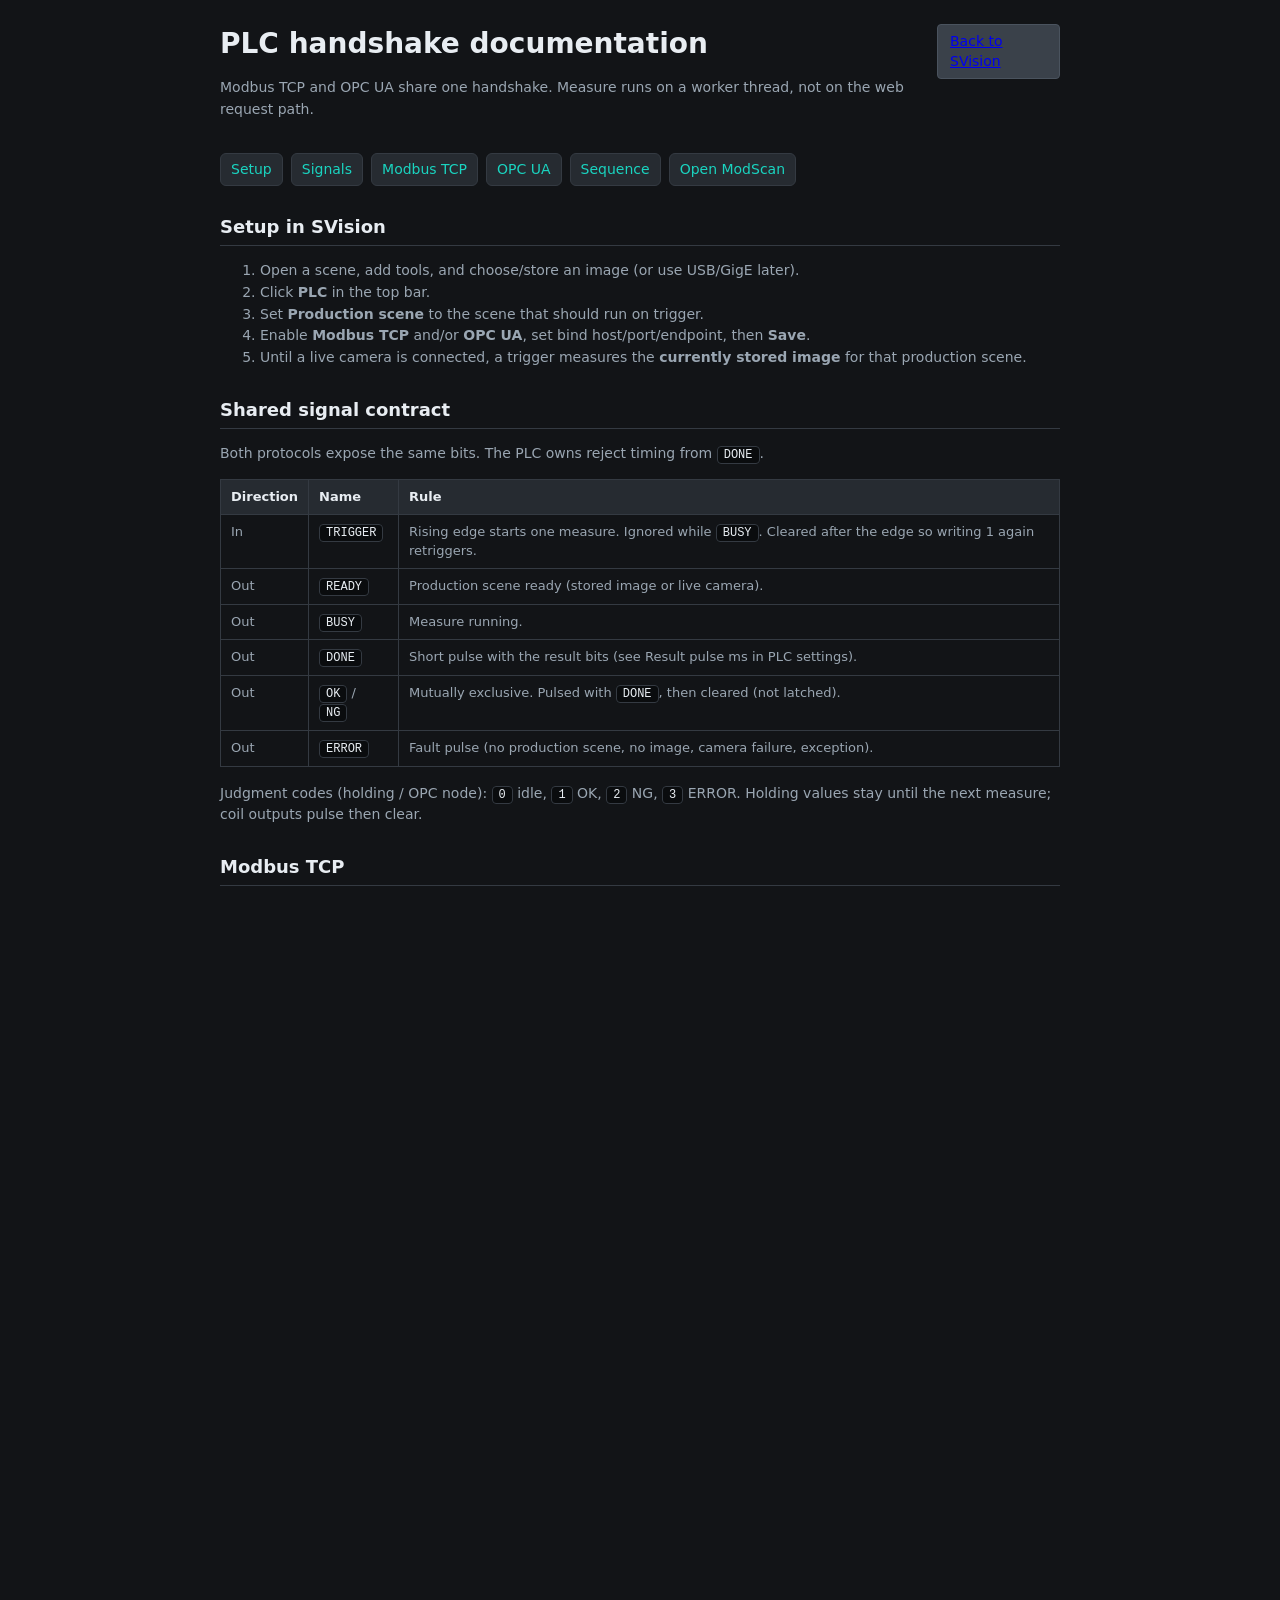
==== static/docs.html @ e1246552 "feat: Implement PLC settings management and live status updates - Added PLC settings management to t" ====
<!--
SVision inspection software
Copyright (C) 2026 KD Puvvadi

This program is free software; you can redistribute it and/or
modify it under the terms of the GNU General Public License
as published by the Free Software Foundation; either version 2
of the License, or (at your option) any later version.
-->
<!DOCTYPE html>
<html lang="en">
<head>
  <meta charset="utf-8" />
  <meta name="viewport" content="width=device-width, initial-scale=1" />
  <title>SVision · PLC documentation</title>
  <link rel="stylesheet" href="/static/styles.css?v=22" />
  <style>
    body.docs-page { overflow: auto; }
    .docs {
      max-width: 880px;
      margin: 0 auto;
      padding: 24px 20px 64px;
    }
    .docs h1 { margin: 0 0 8px; font-size: 28px; }
    .docs h2 { margin: 28px 0 10px; font-size: 18px; border-bottom: 1px solid var(--line); padding-bottom: 6px; }
    .docs h3 { margin: 18px 0 8px; font-size: 15px; }
    .docs p, .docs li { color: var(--muted); line-height: 1.55; }
    .docs code {
      font-family: ui-monospace, Consolas, monospace;
      background: #0a0c0e;
      border: 1px solid var(--line);
      border-radius: 4px;
      padding: 1px 6px;
      color: var(--text);
      font-size: 12px;
    }
    .docs pre {
      background: #0a0c0e;
      border: 1px solid var(--line);
      border-radius: 8px;
      padding: 12px 14px;
      overflow: auto;
      color: #d5dde6;
      font-size: 12px;
      line-height: 1.45;
    }
    .docs table {
      width: 100%;
      border-collapse: collapse;
      margin: 10px 0 16px;
      font-size: 13px;
    }
    .docs th, .docs td {
      border: 1px solid var(--line);
      padding: 8px 10px;
      text-align: left;
      vertical-align: top;
    }
    .docs th { background: var(--panel-2); color: var(--text); }
    .docs td { color: var(--muted); }
    .docs .top {
      display: flex;
      justify-content: space-between;
      align-items: flex-start;
      gap: 12px;
      margin-bottom: 18px;
    }
    .docs .nav { display: flex; flex-wrap: wrap; gap: 8px; margin: 12px 0 20px; }
    .docs .nav a {
      color: var(--ok);
      text-decoration: none;
      border: 1px solid var(--line);
      border-radius: 6px;
      padding: 6px 10px;
      background: var(--panel-2);
    }
  </style>
</head>
<body class="docs-page">
  <div class="docs">
    <div class="top">
      <div>
        <h1>PLC handshake documentation</h1>
        <p>Modbus TCP and OPC UA share one handshake. Measure runs on a worker thread, not on the web request path.</p>
      </div>
      <a class="file-btn" href="/">Back to SVision</a>
    </div>

    <div class="nav">
      <a href="#setup">Setup</a>
      <a href="#signals">Signals</a>
      <a href="#modbus">Modbus TCP</a>
      <a href="#opcua">OPC UA</a>
      <a href="#sequence">Sequence</a>
      <a href="#modscan">Open ModScan</a>
    </div>

    <h2 id="setup">Setup in SVision</h2>
    <ol>
      <li>Open a scene, add tools, and choose/store an image (or use USB/GigE later).</li>
      <li>Click <strong>PLC</strong> in the top bar.</li>
      <li>Set <strong>Production scene</strong> to the scene that should run on trigger.</li>
      <li>Enable <strong>Modbus TCP</strong> and/or <strong>OPC UA</strong>, set bind host/port/endpoint, then <strong>Save</strong>.</li>
      <li>Until a live camera is connected, a trigger measures the <strong>currently stored image</strong> for that production scene.</li>
    </ol>

    <h2 id="signals">Shared signal contract</h2>
    <p>Both protocols expose the same bits. The PLC owns reject timing from <code>DONE</code>.</p>
    <table>
      <thead>
        <tr><th>Direction</th><th>Name</th><th>Rule</th></tr>
      </thead>
      <tbody>
        <tr><td>In</td><td><code>TRIGGER</code></td><td>Rising edge starts one measure. Ignored while <code>BUSY</code>. Cleared after the edge so writing 1 again retriggers.</td></tr>
        <tr><td>Out</td><td><code>READY</code></td><td>Production scene ready (stored image or live camera).</td></tr>
        <tr><td>Out</td><td><code>BUSY</code></td><td>Measure running.</td></tr>
        <tr><td>Out</td><td><code>DONE</code></td><td>Short pulse with the result bits (see Result pulse ms in PLC settings).</td></tr>
        <tr><td>Out</td><td><code>OK</code> / <code>NG</code></td><td>Mutually exclusive. Pulsed with <code>DONE</code>, then cleared (not latched).</td></tr>
        <tr><td>Out</td><td><code>ERROR</code></td><td>Fault pulse (no production scene, no image, camera failure, exception).</td></tr>
      </tbody>
    </table>
    <p>Judgment codes (holding / OPC node): <code>0</code> idle, <code>1</code> OK, <code>2</code> NG, <code>3</code> ERROR. Holding values stay until the next measure; coil outputs pulse then clear.</p>

    <h2 id="modbus">Modbus TCP</h2>
    <h3>Connection</h3>
    <ul>
      <li>SVision is the <strong>Modbus TCP server</strong>. The PLC (or Open ModScan) is the client.</li>
      <li>Default bind: <code>0.0.0.0:1502</code> (Port `1502`).</li>
      <li>Default unit / slave id: <code>1</code>.</li>
    </ul>

    <h3>Coil map (0-based PDU)</h3>
    <table>
      <thead>
        <tr><th>Coil</th><th>Open ModScan 1-based</th><th>Access</th><th>Name</th></tr>
      </thead>
      <tbody>
        <tr><td>0</td><td>000001</td><td>W</td><td>TRIGGER</td></tr>
        <tr><td>1</td><td>000002</td><td>R</td><td>READY</td></tr>
        <tr><td>2</td><td>000003</td><td>R</td><td>BUSY</td></tr>
        <tr><td>3</td><td>000004</td><td>R</td><td>DONE</td></tr>
        <tr><td>4</td><td>000005</td><td>R</td><td>OK</td></tr>
        <tr><td>5</td><td>000006</td><td>R</td><td>NG</td></tr>
        <tr><td>6</td><td>000007</td><td>R</td><td>ERROR</td></tr>
      </tbody>
    </table>

    <h3>Holding registers</h3>
    <table>
      <thead>
        <tr><th>Register</th><th>1-based</th><th>Access</th><th>Name</th></tr>
      </thead>
      <tbody>
        <tr><td>0</td><td>40001</td><td>R</td><td>elapsed_ms</td></tr>
        <tr><td>1</td><td>40002</td><td>R</td><td>judgment (0/1/2/3)</td></tr>
      </tbody>
    </table>

    <h2 id="opcua">OPC UA</h2>
    <h3>Connection</h3>
    <ul>
      <li>SVision is the <strong>OPC UA server</strong>.</li>
      <li>Default endpoint: <code>opc.tcp://0.0.0.0:4840/svision/</code></li>
      <li>From another PC use the IPC LAN IP, for example <code>opc.tcp://192.168.1.10:4840/svision/</code>.</li>
    </ul>

    <h3>Nodes</h3>
    <p>Under objects path <code>SVision / Handshake</code>:</p>
    <table>
      <thead>
        <tr><th>Node</th><th>Access</th><th>Type</th><th>Meaning</th></tr>
      </thead>
      <tbody>
        <tr><td><code>Trigger</code></td><td>W</td><td>Boolean</td><td>Write <code>true</code> to start one measure (server clears it).</td></tr>
        <tr><td><code>Ready</code></td><td>R</td><td>Boolean</td><td>Ready for trigger.</td></tr>
        <tr><td><code>Busy</code></td><td>R</td><td>Boolean</td><td>Measure running.</td></tr>
        <tr><td><code>Done</code></td><td>R</td><td>Boolean</td><td>Result pulse.</td></tr>
        <tr><td><code>Ok</code></td><td>R</td><td>Boolean</td><td>Last judgment OK.</td></tr>
        <tr><td><code>Ng</code></td><td>R</td><td>Boolean</td><td>Last judgment NG.</td></tr>
        <tr><td><code>Error</code></td><td>R</td><td>Boolean</td><td>Fault.</td></tr>
        <tr><td><code>ElapsedMs</code></td><td>R</td><td>Int</td><td>Last cycle time.</td></tr>
        <tr><td><code>Judgment</code></td><td>R</td><td>Int</td><td>0 idle, 1 OK, 2 NG, 3 ERROR.</td></tr>
      </tbody>
    </table>

    <h2 id="sequence">Typical PLC sequence</h2>
    <pre>1. Wait READY = 1
2. Pulse TRIGGER = 1 (rising edge)
3. Wait BUSY = 1, then BUSY = 0 (or wait DONE pulse)
4. Capture OK / NG / ERROR during the result pulse
   (or read Judgment holding / OPC node — stays until next cycle)
5. Reject delay and conveyor timing stay in the PLC</pre>

    <h2 id="modscan">Open ModScan test</h2>
    <ul>
      <li>Connection: TCP to IPC IP, port <code>1502</code>, device id <code>1</code>.</li>
      <li>Point type: <code>01 Coil Status</code>.</li>
      <li>Address base: <strong>1-based</strong>, start <code>1</code>, length <code>7</code> (or up to 50).</li>
      <li>Write coil <code>000001</code> = 1 to trigger. Watch <code>000003</code> BUSY, then a short pulse on <code>000004</code> DONE and <code>000005</code>/<code>000006</code> OK/NG.</li>
      <li>Holding registers: point type holding, start <code>1</code> (or 40001 depending on tool), length <code>2</code>.</li>
    </ul>

    <h2>Notes</h2>
    <ul>
      <li>Web <strong>Measure</strong> is for debug; production should use Modbus/OPC TRIGGER.</li>
      <li>Only one measure runs at a time. Triggers while BUSY are ignored.</li>
      <li>Firewall: allow TCP <code>1502</code> (Modbus) and <code>4840</code> (OPC UA) if connecting from another PC.</li>
    </ul>
  </div>
</body>
</html>
---- static/styles.css ----
/*
SVision inspection software
Copyright (C) 2026 KD Puvvadi

This program is free software; you can redistribute it and/or
modify it under the terms of the GNU General Public License
as published by the Free Software Foundation; either version 2
of the License, or (at your option) any later version.

This program is distributed in the hope that it will be useful,
but WITHOUT ANY WARRANTY; without even the implied warranty of
MERCHANTABILITY or FITNESS FOR A PARTICULAR PURPOSE.  See the
GNU General Public License for more details.

You should have received a copy of the GNU General Public License
along with this program; if not, write to the Free Software
Foundation, Inc., 51 Franklin Street, Fifth Floor, Boston, MA  02110-1301, USA.
*/

:root {
  --bg: #121417;
  --panel: #1d2126;
  --panel-2: #262b31;
  --line: #343a42;
  --text: #e8edf2;
  --muted: #9aa6b2;
  --ok: #1ad4c0;
  --ok-dim: #0c3f3b;
  --ng: #ff4d5a;
  --ng-dim: #4a1c22;
  --accent: #0b6bcb;
  --accent-2: #1280ea;
}

* { box-sizing: border-box; }
html, body { height: 100%; overflow: hidden; }
body {
  margin: 0;
  font: 14px/1.4 "Segoe UI", system-ui, sans-serif;
  color: var(--text);
  background: var(--bg);
}

button, select, input[type="text"] {
  font: inherit;
  color: inherit;
}
button, .file-btn {
  background: #3a414a;
  border: 1px solid #4a535e;
  border-radius: 4px;
  padding: 7px 12px;
  cursor: pointer;
}
button:hover, .file-btn:hover { background: #46505b; }
button.primary, .file-btn.ok { background: #0e6e66; border-color: #14998d; }
button.danger { background: #5a2430; border-color: #8a3344; }
.file-btn.ng { background: #6a2430; border-color: #a33a4a; }
.file-btn { display: inline-block; }

.topbar {
  display: flex;
  align-items: center;
  gap: 10px;
  padding: 8px 12px;
  background: linear-gradient(#0a63b8, #0856a0);
  border-bottom: 1px solid #084e90;
}
.brand { display: flex; align-items: center; gap: 8px; min-width: 140px; }
.brand strong { display: block; }
.brand small { color: #d5e8ff; }
.mark {
  width: 34px; height: 34px;
  display: grid; place-items: center;
  border-radius: 6px;
  background: #062a4d;
  font-weight: 700;
}
.project-pick { display: flex; align-items: center; gap: 6px; color: #e7f3ff; }
select, input[type="text"] {
  background: #111518;
  border: 1px solid #4d5966;
  border-radius: 4px;
  padding: 6px 8px;
}
.layout-badge {
  margin-left: 8px;
  padding: 6px 10px;
  background: #062a4d;
  border: 1px solid #9fd0ff;
  border-radius: 4px;
  font-size: 13px;
  color: #fff;
}
.layout-badge b { color: #9ee7ff; }
.layout-now {
  margin: 0 0 8px;
  color: #7ec8ff;
  font-size: 12px;
  font-weight: 600;
}
.tool-help p { margin: 0 0 8px; }
body.mode-inspect .edit-only,
body.mode-inspect .scene-edit { display: none; }
body.mode-edit #inspect.active { grid-template-columns: 300px 1fr 320px; }
.flow { overflow: auto; }
.scene-edit { margin-top: 12px; }
#sceneTools { display: flex; flex-direction: column; gap: 6px; margin-bottom: 8px; }
#sceneTools button { text-align: left; width: 100%; }
.flow-bar-slot { margin: 8px 0; }
#editFlowBtn, .flow-save-row button { width: 100%; }
.flow-save-row { display: flex; gap: 6px; }
.flow-save-row button { flex: 1; }
#editFlowBtn[hidden],
#flowActions[hidden],
#flowEditBox[hidden] { display: none; }
#sceneSettings.stage-settings {
  flex: 1;
  min-height: 0;
  overflow: auto;
  padding: 12px;
  background: var(--bg);
}
body.flow-open.tool-settings .canvas-wrap,
body.flow-open.tool-settings .stage-bar { display: none; }
#flowEditBox { margin-bottom: 12px; }
#sceneSaveState { display: block; margin-top: 6px; color: var(--ok); font-size: 12px; }
#flowList li { cursor: pointer; }
.host { margin-left: auto; color: #d7ebff; font-size: 12px; text-align: right; }

main { height: calc(100% - 54px); }
.view { display: none; height: 100%; }
.view.active { display: flex; }

#inspect { display: none; }
#inspect.active {
  display: grid;
  grid-template-columns: 240px 1fr 320px;
  height: 100%;
  min-height: 0;
  overflow: hidden;
}

.flow, .judge, .stage {
  background: var(--panel);
  min-height: 0;
}
.flow { border-right: 1px solid var(--line); padding: 12px; }
.flow h2, .sample-head h2, article h2 { margin: 0 0 8px; font-size: 15px; }
.flow ol { list-style: none; margin: 0; padding: 0; display: flex; flex-direction: column; gap: 8px; }
.flow li {
  background: var(--panel-2);
  border: 1px solid var(--line);
  border-radius: 6px;
  padding: 8px;
}
#flowList li {
  display: flex;
  flex-direction: column;
  align-items: stretch;
  gap: 6px;
}
.tool-output {
  display: flex;
  flex-direction: column;
  gap: 6px;
}
.tool-output-frame {
  position: relative;
  background: #0a0c0e;
  border: 1px solid var(--line);
  min-height: 120px;
}
.tool-output-img {
  display: block;
  width: 100%;
  max-height: 240px;
  object-fit: contain;
  background: #0a0c0e;
}
.region-overlay {
  position: absolute;
  inset: 0;
  width: 100%;
  height: 100%;
  pointer-events: none;
}
.card.selected { outline: 1px solid var(--ok); }
.flow li.off { opacity: 0.45; }
.flow li b { display: block; }
.flow li span { color: var(--muted); font-size: 12px; }
.hint { color: var(--muted); font-size: 12px; }

.stage { display: flex; flex-direction: column; min-height: 0; overflow: hidden; }
.stage-bar {
  display: flex; justify-content: space-between;
  padding: 8px 12px; color: var(--muted);
  border-bottom: 1px solid var(--line);
  flex: 0 0 auto;
}
.canvas-wrap {
  flex: 1;
  min-height: 0;
  display: grid;
  place-items: center;
  background: #0a0c0e;
  overflow: hidden;
  position: relative;
}
.canvas-wrap.drag { outline: 2px dashed var(--ok); outline-offset: -8px; }
.canvas-wrap.locked { opacity: 0.72; }
.actions button:disabled, .actions .file-btn.disabled { opacity: 0.45; pointer-events: none; }
#preview {
  position: absolute;
  inset: 8px;
  width: calc(100% - 16px);
  height: calc(100% - 16px);
  object-fit: contain;
  transform-origin: center center;
}
#regionOverlay {
  position: absolute;
  inset: 8px;
  width: calc(100% - 16px);
  height: calc(100% - 16px);
  pointer-events: none;
}
.canvas-wrap.zoomed { cursor: grab; }
.canvas-wrap.zoomed:active { cursor: grabbing; }
.empty { text-align: center; color: var(--muted); padding: 24px; }

.judge { border-left: 1px solid var(--line); padding: 12px; overflow: auto; }
.verdict {
  font-size: 72px;
  font-weight: 750;
  letter-spacing: 1px;
  text-align: center;
  line-height: 1;
  padding: 10px 0 0;
}
.verdict.ok { color: var(--ok); }
.verdict.ng { color: var(--ng); }
.verdict.idle { color: #5d6770; }
.elapsed { text-align: center; font-size: 28px; color: #d5dde6; }
.msg { color: var(--muted); min-height: 2.4em; }
.actions { display: flex; gap: 8px; margin-bottom: 10px; }
.actions .file-btn, .actions button { flex: 1; text-align: center; }

.tool-results { display: flex; flex-direction: column; gap: 8px; }
.card {
  background: var(--panel-2);
  border: 1px solid var(--line);
  border-radius: 6px;
  padding: 8px;
}
.card .row { display: flex; justify-content: space-between; gap: 8px; }
.card small { color: var(--muted); }

.batch { margin-top: 12px; }
.batch ul { list-style: none; margin: 6px 0 0; padding: 0; max-height: 220px; overflow: auto; }
.batch li {
  display: flex; justify-content: space-between; gap: 8px;
  padding: 6px 0;
  border-bottom: 1px solid var(--line);
  cursor: pointer;
}
.tag { font-weight: 700; }
.tag.ok { color: var(--ok); }
.tag.ng { color: var(--ng); }

#flow { display: none; }
#flow.active {
  display: grid;
  grid-template-columns: 260px 1fr 220px;
  grid-template-rows: 1fr auto;
}
.flow-bar {
  grid-column: 1 / -1;
  display: flex;
  justify-content: flex-end;
  align-items: center;
  gap: 8px;
  padding: 10px 12px;
  background: var(--panel);
  border-top: 1px solid var(--line);
}
#flowSaveState { margin-right: auto; color: var(--ok); }

.editor-flow, .tool-panel, .catalog {
  min-height: 0;
  overflow: auto;
}
.tool-panel { padding: 16px; background: var(--bg); }
.catalog {
  background: var(--panel);
  border-left: 1px solid var(--line);
  padding: 12px;
  display: flex;
  flex-direction: column;
  gap: 8px;
}
.catalog button { text-align: left; width: 100%; }
#toolButtons { display: flex; flex-direction: column; gap: 8px; }
.flow li { cursor: pointer; }
.flow li.selected { border-color: var(--ok); }
.flow-actions { display: flex; gap: 4px; margin-top: 6px; }
.flow-actions button { padding: 2px 8px; }

.opt {
  background: var(--panel);
  border: 1px solid var(--line);
  border-radius: 8px;
  padding: 14px;
  display: flex;
  flex-direction: column;
  gap: 10px;
  max-width: 920px;
}
.setting-tabs { display: flex; flex-wrap: wrap; gap: 6px; }
.setting-tabs button { background: #2c333b; }
.setting-tabs button.active { background: #f3f6f8; color: #123; }
.setting-body { min-height: 220px; }
.opt h2 { margin: 0; }
.opt label { display: flex; flex-direction: column; gap: 4px; color: var(--muted); }
.opt-head { display: flex; justify-content: space-between; align-items: center; gap: 8px; }
.sample-head, .save-row { display: flex; justify-content: space-between; gap: 16px; align-items: center; }
.sample-actions, .save-row { display: flex; gap: 8px; align-items: center; }
.model-status {
  margin: 12px 0;
  padding: 10px 12px;
  background: var(--panel);
  border: 1px solid var(--line);
  border-radius: 6px;
}
.model-status.warn { border-color: #a67c2d; }
.sample-grid { display: grid; grid-template-columns: 1fr 1fr; gap: 16px; }
.thumbs { display: flex; flex-wrap: wrap; gap: 8px; }
.thumb {
  width: 140px;
  background: var(--panel);
  border: 1px solid var(--line);
  border-radius: 6px;
  overflow: hidden;
}
.thumb img { width: 100%; height: 100px; object-fit: cover; background: #000; display: block; }
.thumb div { display: flex; justify-content: space-between; align-items: center; padding: 4px 6px; font-size: 12px; }
.thumb button { padding: 2px 6px; }
.model-preview { max-width: 220px; max-height: 140px; background: #000; border: 1px solid var(--line); }

.tool-config { display: grid; grid-template-columns: 1.3fr 1fr 1fr; gap: 12px; }
article {
  background: var(--panel);
  border: 1px solid var(--line);
  border-radius: 8px;
  padding: 12px;
  display: flex;
  flex-direction: column;
  gap: 8px;
}
article header { display: flex; justify-content: space-between; align-items: center; }
article label { display: flex; flex-direction: column; gap: 4px; color: var(--muted); }
article header label { flex-direction: row; align-items: center; color: var(--text); }
.roi-row { display: flex; gap: 8px; align-items: center; flex-wrap: wrap; }
.roi-stage {
  background: #0a0c0e;
  border: 1px solid var(--line);
  min-height: 220px;
  display: grid;
  place-items: center;
}
#roiCanvas { max-width: 100%; cursor: crosshair; }

.modal {
  position: fixed;
  inset: 0;
  background: rgba(0, 0, 0, 0.55);
  display: grid;
  place-items: center;
  z-index: 40;
  padding: 16px;
}
.modal[hidden] { display: none; }
.modal-card {
  width: min(560px, 100%);
  max-height: min(90vh, 720px);
  overflow: auto;
  background: var(--panel);
  border: 1px solid var(--line);
  border-radius: 10px;
  padding: 16px;
  display: flex;
  flex-direction: column;
  gap: 10px;
}
.modal-head { display: flex; justify-content: space-between; align-items: center; gap: 8px; }
.modal-card label { display: flex; flex-direction: column; gap: 4px; color: var(--muted); font-size: 13px; }
.modal-card label.check { flex-direction: row; align-items: center; gap: 8px; color: var(--text); }
.modal-card fieldset {
  border: 1px solid var(--line);
  border-radius: 8px;
  padding: 10px;
  display: flex;
  flex-direction: column;
  gap: 8px;
}
.modal-card legend { padding: 0 6px; color: var(--text); }
.modal-actions { display: flex; justify-content: flex-end; gap: 8px; }
.plc-status { white-space: pre-wrap; min-height: 3em; }

@media (max-width: 1100px) {
  #inspect.active, #flow.active { grid-template-columns: 1fr; }
  .sample-grid { grid-template-columns: 1fr; }
  .host { display: none; }
}
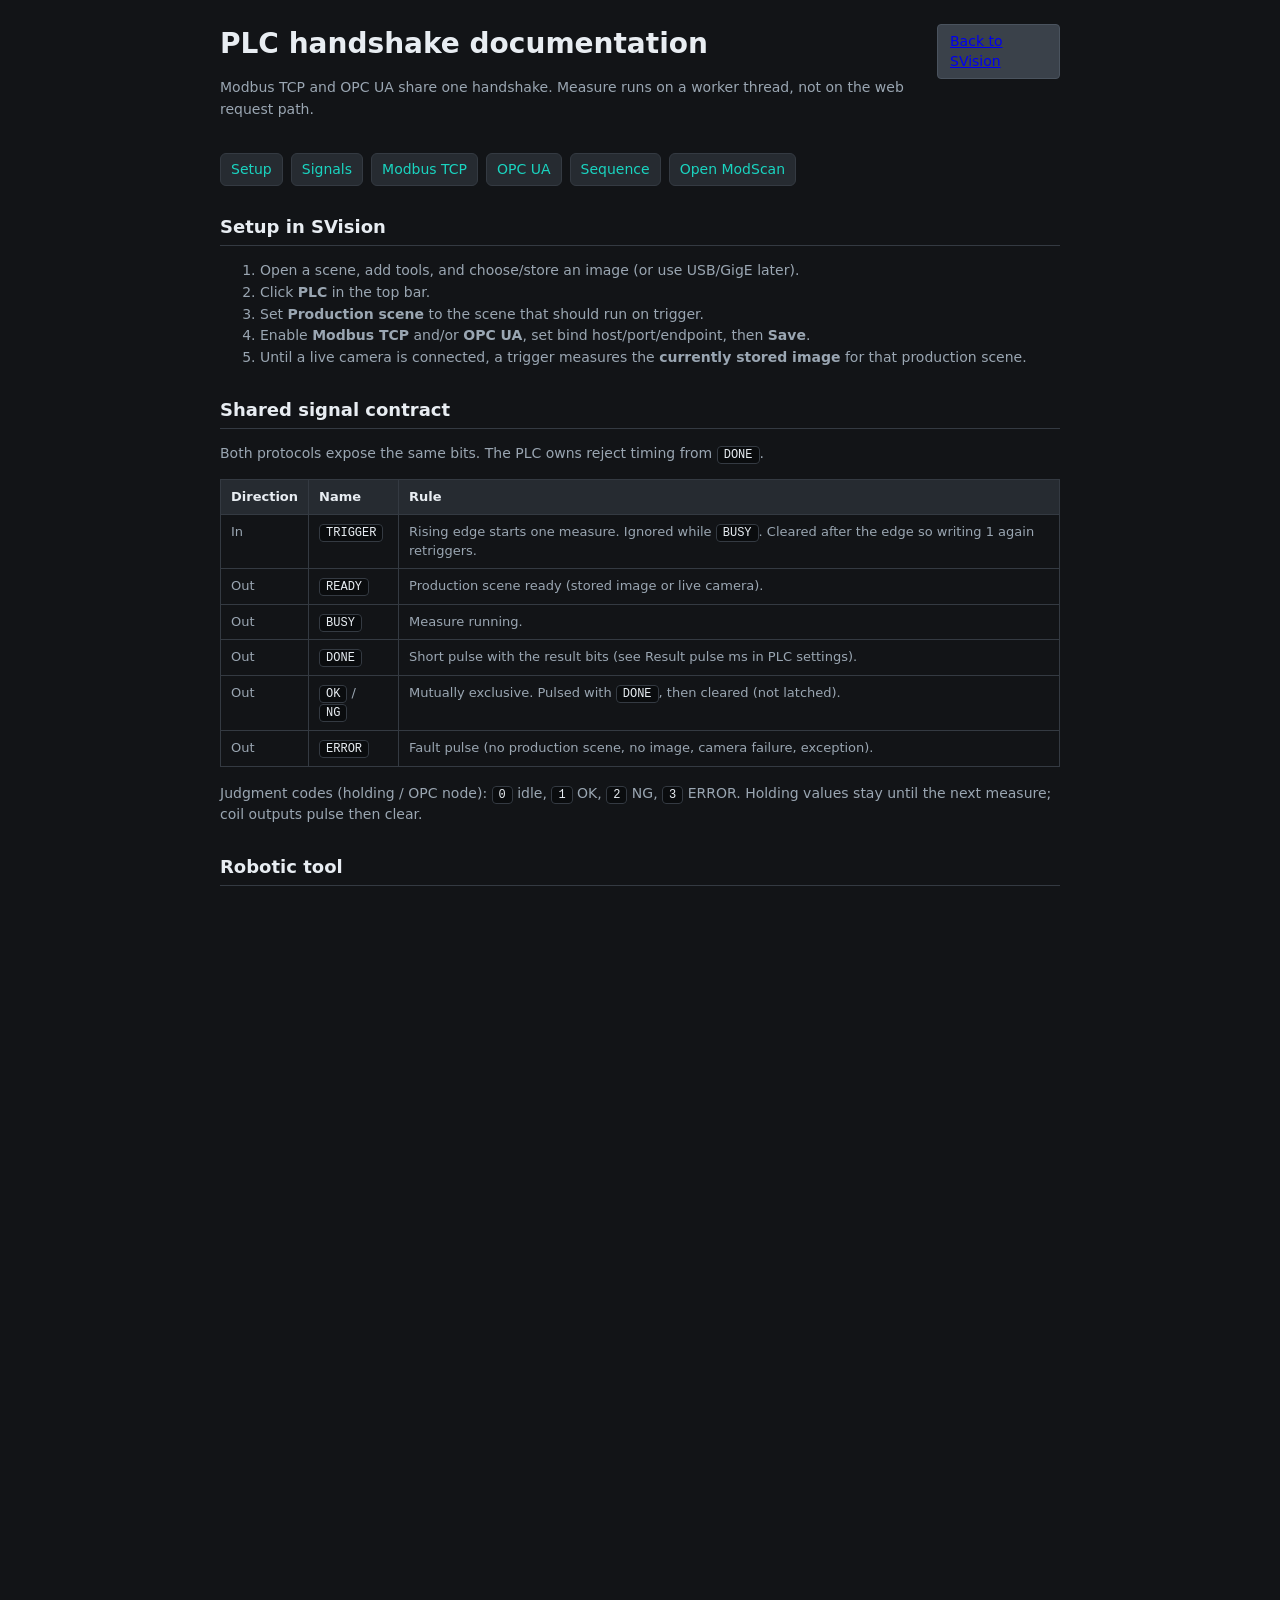
==== commit f060c7e6: "Add robotic tool functionality with WebSocket streaming - Introduced a new robotic tool for object d" ====
--- a/static/docs.html
+++ b/static/docs.html
@@ -121,6 +121,16 @@
     </table>
     <p>Judgment codes (holding / OPC node): <code>0</code> idle, <code>1</code> OK, <code>2</code> NG, <code>3</code> ERROR. Holding values stay until the next measure; coil outputs pulse then clear.</p>
 
+    <h2 id="robotic">Robotic tool</h2>
+    <ul>
+      <li>Add <strong>Robotic</strong> to the flow (Edit layout).</li>
+      <li><strong>Template</strong> mode: Register panel — add images, draw a box, set angle, Mark (Single or Multi class).</li>
+      <li><strong>Contour</strong> mode: finds blobs in the search region (no register needed).</li>
+      <li><strong>Calibrate</strong>: 4 pixel↔robot pairs → homography for <code>rx</code>/<code>ry</code>.</li>
+      <li>WebSocket: <code>ws://&lt;host&gt;:&lt;port&gt;/ws/robot/{scene_id}/{tool_id}</code> — stream mode <strong>On trigger</strong> or <strong>Continuous</strong>.</li>
+      <li>JSON payload includes <code>count</code>, <code>objects[]</code> with <code>id</code>, <code>class_name</code>, <code>x</code>, <code>y</code>, <code>a</code>, <code>rx</code>, <code>ry</code>, <code>ra</code>.</li>
+    </ul>
+
     <h2 id="modbus">Modbus TCP</h2>
     <h3>Connection</h3>
     <ul>
--- a/static/styles.css
+++ b/static/styles.css
@@ -61,12 +61,14 @@
 .topbar {
   display: flex;
   align-items: center;
-  gap: 10px;
+  flex-wrap: nowrap;
+  gap: 8px;
   padding: 8px 12px;
   background: linear-gradient(#0a63b8, #0856a0);
   border-bottom: 1px solid #084e90;
-}
-.brand { display: flex; align-items: center; gap: 8px; min-width: 140px; }
+  min-height: 54px;
+}
+.brand { display: flex; align-items: center; gap: 8px; flex: 0 0 auto; min-width: 0; }
 .brand strong { display: block; }
 .brand small { color: #d5e8ff; }
 .mark {
@@ -75,8 +77,43 @@
   border-radius: 6px;
   background: #062a4d;
   font-weight: 700;
-}
-.project-pick { display: flex; align-items: center; gap: 6px; color: #e7f3ff; }
+  flex: 0 0 auto;
+}
+.project-pick {
+  display: flex;
+  align-items: center;
+  gap: 6px;
+  color: #e7f3ff;
+  flex: 0 1 auto;
+  min-width: 0;
+}
+.project-pick select {
+  max-width: 160px;
+  min-width: 96px;
+}
+.topbar-tools {
+  display: flex;
+  align-items: center;
+  flex-wrap: nowrap;
+  gap: 6px;
+  min-width: 0;
+  flex: 1 1 auto;
+  overflow-x: auto;
+  overflow-y: hidden;
+  scrollbar-width: thin;
+  -webkit-overflow-scrolling: touch;
+}
+.topbar-tools > button,
+.topbar-tools > .file-btn,
+.topbar-tools > .layout-badge {
+  flex: 0 0 auto;
+  white-space: nowrap;
+}
+.topbar-tools button,
+.topbar-tools .file-btn {
+  padding: 6px 10px;
+}
+.topbar .label-short { display: none; }
 select, input[type="text"] {
   background: #111518;
   border: 1px solid #4d5966;
@@ -84,7 +121,7 @@
   padding: 6px 8px;
 }
 .layout-badge {
-  margin-left: 8px;
+  margin-left: 0;
   padding: 6px 10px;
   background: #062a4d;
   border: 1px solid #9fd0ff;
@@ -100,9 +137,24 @@
   font-weight: 600;
 }
 .tool-help p { margin: 0 0 8px; }
+.robot-help-ids {
+  margin-top: 12px;
+  padding: 10px;
+  background: var(--panel-2);
+  border: 1px solid var(--line);
+  border-radius: 6px;
+}
+.robot-help-ids code {
+  display: inline-block;
+  margin-top: 2px;
+  word-break: break-all;
+  color: #9ee7ff;
+  font-size: 12px;
+}
+.robot-ws-url { user-select: all; }
 body.mode-inspect .edit-only,
 body.mode-inspect .scene-edit { display: none; }
-body.mode-edit #inspect.active { grid-template-columns: 300px 1fr 320px; }
+body.mode-edit #inspect.active { grid-template-columns: 280px minmax(280px, 1fr) 300px; }
 .flow { overflow: auto; }
 .scene-edit { margin-top: 12px; }
 #sceneTools { display: flex; flex-direction: column; gap: 6px; margin-bottom: 8px; }
@@ -126,7 +178,17 @@
 #flowEditBox { margin-bottom: 12px; }
 #sceneSaveState { display: block; margin-top: 6px; color: var(--ok); font-size: 12px; }
 #flowList li { cursor: pointer; }
-.host { margin-left: auto; color: #d7ebff; font-size: 12px; text-align: right; }
+.host {
+  margin-left: auto;
+  color: #d7ebff;
+  font-size: 12px;
+  text-align: right;
+  flex: 0 0 auto;
+  max-width: 280px;
+  overflow: hidden;
+  text-overflow: ellipsis;
+  white-space: nowrap;
+}
 
 main { height: calc(100% - 54px); }
 .view { display: none; height: 100%; }
@@ -135,7 +197,7 @@
 #inspect { display: none; }
 #inspect.active {
   display: grid;
-  grid-template-columns: 240px 1fr 320px;
+  grid-template-columns: 240px minmax(280px, 1fr) 300px;
   height: 100%;
   min-height: 0;
   overflow: hidden;
@@ -144,6 +206,7 @@
 .flow, .judge, .stage {
   background: var(--panel);
   min-height: 0;
+  min-width: 0;
 }
 .flow { border-right: 1px solid var(--line); padding: 12px; }
 .flow h2, .sample-head h2, article h2 { margin: 0 0 8px; font-size: 15px; }
@@ -407,8 +470,144 @@
 .modal-actions { display: flex; justify-content: flex-end; gap: 8px; }
 .plc-status { white-space: pre-wrap; min-height: 3em; }
 
-@media (max-width: 1100px) {
-  #inspect.active, #flow.active { grid-template-columns: 1fr; }
+.robot-tray {
+  display: flex;
+  flex-wrap: wrap;
+  gap: 6px;
+  margin: 8px 0;
+}
+.robot-thumb {
+  padding: 0;
+  border: 1px solid var(--line);
+  background: #0a0c0e;
+  width: 72px;
+  height: 56px;
+  overflow: hidden;
+}
+.robot-thumb.active { border-color: var(--ok); }
+.robot-thumb img { width: 100%; height: 100%; object-fit: cover; display: block; }
+.robot-classes { display: flex; flex-direction: column; gap: 6px; margin-top: 8px; }
+.robot-class {
+  display: flex;
+  align-items: center;
+  gap: 8px;
+  padding: 6px 8px;
+  background: var(--panel-2);
+  border: 1px solid var(--line);
+  border-radius: 6px;
+}
+.robot-class.selected { border-color: var(--ok); }
+.robot-class .swatch {
+  width: 12px;
+  height: 12px;
+  border-radius: 2px;
+  flex: 0 0 auto;
+}
+.robot-class button { padding: 4px 8px; }
+.robot-calib-table {
+  width: 100%;
+  border-collapse: collapse;
+  font-size: 12px;
+  margin: 8px 0;
+}
+.robot-calib-table th,
+.robot-calib-table td {
+  border-bottom: 1px solid var(--line);
+  padding: 4px;
+  text-align: left;
+}
+.robot-calib-table input {
+  width: 72px;
+  padding: 4px;
+}
+
+/* Mid width: keep a usable preview; side panels shrink instead of crushing stage */
+@media (max-width: 1280px) {
+  #inspect.active,
+  body.mode-edit #inspect.active {
+    grid-template-columns: 200px minmax(260px, 1fr) 260px;
+  }
+  .host { display: none; }
+  .layout-badge { display: none; }
+  .topbar .label-full { display: none; }
+  .topbar .label-short { display: inline; }
+}
+
+/* Tablet: preview on top, flow + judge below */
+@media (max-width: 980px) {
+  #inspect.active,
+  body.mode-edit #inspect.active {
+    grid-template-columns: minmax(0, 1fr) minmax(0, 1fr);
+    grid-template-rows: minmax(42vh, 1fr) minmax(240px, 48vh);
+    grid-template-areas:
+      "stage stage"
+      "flow judge";
+  }
+  #inspect.active > .flow {
+    grid-area: flow;
+    border-right: none;
+    border-top: 1px solid var(--line);
+  }
+  #inspect.active > .stage {
+    grid-area: stage;
+    min-height: 42vh;
+  }
+  #inspect.active > .judge {
+    grid-area: judge;
+    border-left: 1px solid var(--line);
+    border-top: 1px solid var(--line);
+  }
+  .brand div { display: none; }
+  .project-pick { font-size: 0; gap: 0; }
+  .project-pick select { font-size: 14px; max-width: 140px; }
+  .verdict { font-size: 52px; }
+  .elapsed { font-size: 22px; }
   .sample-grid { grid-template-columns: 1fr; }
-  .host { display: none; }
-}
+  #flow.active {
+    grid-template-columns: 1fr;
+  }
+}
+
+/* Phone / very narrow: stack with preview first; allow page scroll */
+@media (max-width: 640px) {
+  body { overflow: auto; }
+  main {
+    height: auto;
+    min-height: calc(100vh - 72px);
+    overflow: visible;
+  }
+  .topbar {
+    padding: 6px 8px;
+    gap: 6px;
+  }
+  .topbar-tools {
+    gap: 4px;
+  }
+  .topbar-tools button,
+  .topbar-tools .file-btn {
+    padding: 5px 8px;
+    font-size: 13px;
+  }
+  #inspect.active,
+  body.mode-edit #inspect.active {
+    height: auto;
+    min-height: calc(100vh - 72px);
+    overflow: visible;
+    grid-template-columns: 1fr;
+    grid-template-rows: minmax(36vh, 50vh) auto auto;
+    grid-template-areas:
+      "stage"
+      "judge"
+      "flow";
+  }
+  #inspect.active > .judge {
+    border-left: none;
+  }
+  #inspect.active > .flow {
+    border-top: 1px solid var(--line);
+  }
+  .brand small { display: none; }
+  .project-pick select { max-width: 120px; }
+  .verdict { font-size: 44px; }
+  .elapsed { font-size: 18px; }
+}
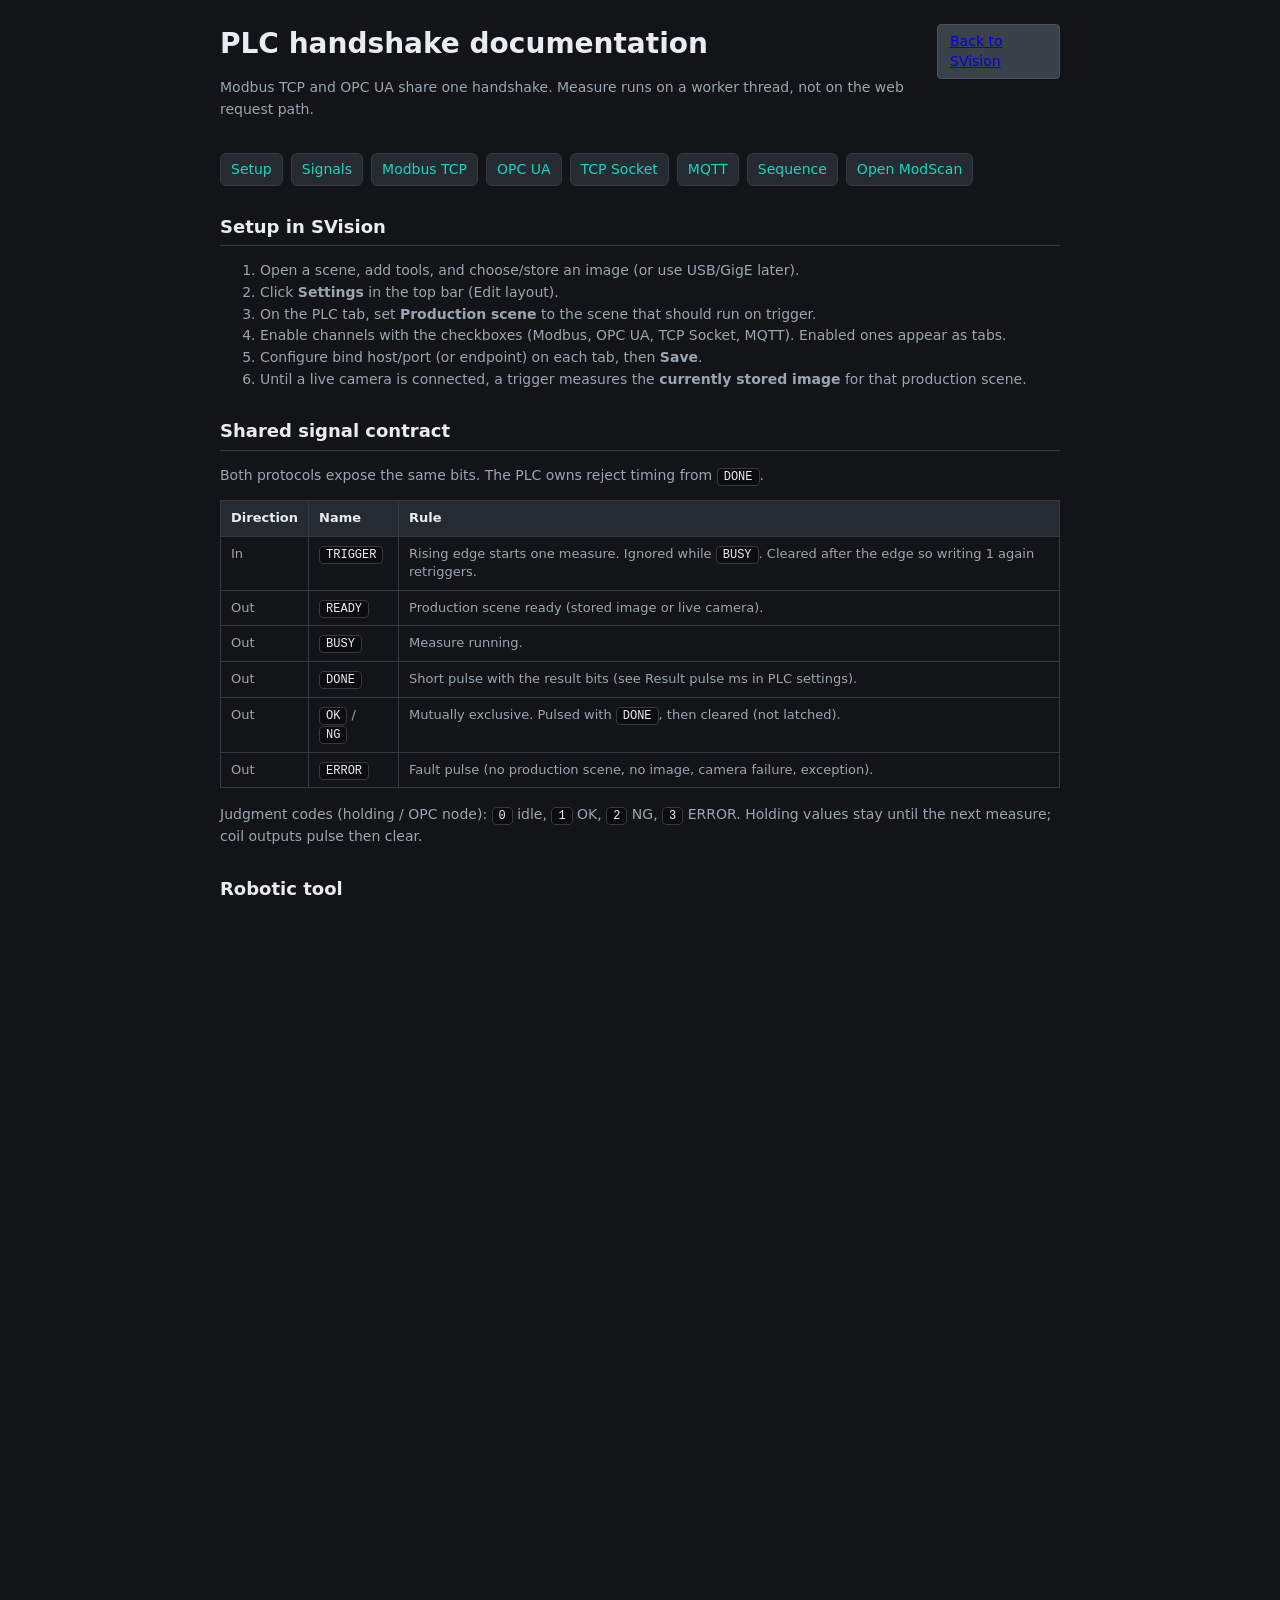
==== commit 3e7f3ec6: "Add Settings page with enable toggles and protocol tabs. Move PLC docs into Settings; show Modbus/OP" ====
--- a/static/docs.html
+++ b/static/docs.html
@@ -91,6 +91,8 @@
       <a href="#signals">Signals</a>
       <a href="#modbus">Modbus TCP</a>
       <a href="#opcua">OPC UA</a>
+      <a href="#socket">TCP Socket</a>
+      <a href="#mqtt">MQTT</a>
       <a href="#sequence">Sequence</a>
       <a href="#modscan">Open ModScan</a>
     </div>
@@ -98,9 +100,10 @@
     <h2 id="setup">Setup in SVision</h2>
     <ol>
       <li>Open a scene, add tools, and choose/store an image (or use USB/GigE later).</li>
-      <li>Click <strong>PLC</strong> in the top bar.</li>
-      <li>Set <strong>Production scene</strong> to the scene that should run on trigger.</li>
-      <li>Enable <strong>Modbus TCP</strong> and/or <strong>OPC UA</strong>, set bind host/port/endpoint, then <strong>Save</strong>.</li>
+      <li>Click <strong>Settings</strong> in the top bar (Edit layout).</li>
+      <li>On the PLC tab, set <strong>Production scene</strong> to the scene that should run on trigger.</li>
+      <li>Enable channels with the checkboxes (Modbus, OPC UA, TCP Socket, MQTT). Enabled ones appear as tabs.</li>
+      <li>Configure bind host/port (or endpoint) on each tab, then <strong>Save</strong>.</li>
       <li>Until a live camera is connected, a trigger measures the <strong>currently stored image</strong> for that production scene.</li>
     </ol>
 
@@ -193,6 +196,30 @@
       </tbody>
     </table>
 
+    <h2 id="socket">TCP Socket</h2>
+    <h3>Connection</h3>
+    <ul>
+      <li>SVision is the <strong>TCP server</strong>. Clients connect and receive newline-delimited JSON.</li>
+      <li>Default bind: <code>0.0.0.0:9100</code>.</li>
+      <li><code>run.bat</code> also starts the <strong>Socket test</strong> desktop viewer.</li>
+    </ul>
+    <h3>Commands</h3>
+    <ul>
+      <li>Send <code>{"cmd":"trigger"}</code> or <code>TRIGGER</code> (plus newline) to start one measure.</li>
+    </ul>
+    <h3>Result JSON</h3>
+    <p>Each measure publishes one object with <code>scene</code>, <code>flow</code>, <code>tools</code> (per-tool judgment), <code>results</code>, <code>judgment</code>, <code>elapsed_ms</code>, and <code>message</code>. Previews are omitted to keep the payload small.</p>
+
+    <h2 id="mqtt">MQTT</h2>
+    <h3>Connection</h3>
+    <ul>
+      <li>SVision runs a lightweight <strong>MQTT 3.1.1 broker</strong> (QoS 0).</li>
+      <li>Default bind: <code>0.0.0.0:1883</code>, topic <code>svision/results</code>.</li>
+      <li>Subscribe with MQTT Explorer, mosquitto_sub, or any MQTT client.</li>
+    </ul>
+    <h3>Payload</h3>
+    <p>Same JSON shape as the TCP socket result.</p>
+
     <h2 id="sequence">Typical PLC sequence</h2>
     <pre>1. Wait READY = 1
 2. Pulse TRIGGER = 1 (rising edge)
@@ -214,7 +241,7 @@
     <ul>
       <li>Web <strong>Measure</strong> is for debug; production should use Modbus/OPC TRIGGER.</li>
       <li>Only one measure runs at a time. Triggers while BUSY are ignored.</li>
-      <li>Firewall: allow TCP <code>1502</code> (Modbus) and <code>4840</code> (OPC UA) if connecting from another PC.</li>
+      <li>Firewall: allow TCP <code>1502</code> (Modbus), <code>4840</code> (OPC UA), <code>9100</code> (socket), and <code>1883</code> (MQTT) if connecting from another PC.</li>
     </ul>
   </div>
 </body>
--- a/static/styles.css
+++ b/static/styles.css
@@ -154,6 +154,9 @@
 .robot-ws-url { user-select: all; }
 body.mode-inspect .edit-only,
 body.mode-inspect .scene-edit { display: none; }
+/* Inspection: stage + results only. Flow list belongs in Edit layout. */
+body.mode-inspect #inspect.active { grid-template-columns: minmax(280px, 1fr) 300px; }
+body.mode-inspect #inspect.active > .flow { display: none; }
 body.mode-edit #inspect.active { grid-template-columns: 280px minmax(280px, 1fr) 300px; }
 .flow { overflow: auto; }
 .scene-edit { margin-top: 12px; }
@@ -379,13 +382,36 @@
   gap: 10px;
   max-width: 920px;
 }
-.setting-tabs { display: flex; flex-wrap: wrap; gap: 6px; }
+.setting-tabs { display: flex; flex-wrap: wrap; gap: 6px; border-bottom: 1px solid var(--line); padding-bottom: 8px; margin-bottom: 4px; }
 .setting-tabs button { background: #2c333b; }
-.setting-tabs button.active { background: #f3f6f8; color: #123; }
+.setting-tabs button.active { background: var(--ok); color: #062a24; font-weight: 600; }
 .setting-body { min-height: 220px; }
+.setting-fields { display: flex; flex-direction: column; gap: 12px; }
 .opt h2 { margin: 0; }
 .opt label { display: flex; flex-direction: column; gap: 4px; color: var(--muted); }
 .opt-head { display: flex; justify-content: space-between; align-items: center; gap: 8px; }
+.path-row { display: flex; gap: 8px; align-items: stretch; }
+.path-row input { flex: 1; min-width: 0; }
+.path-row button { white-space: nowrap; }
+.cti-picker {
+  display: flex;
+  flex-direction: column;
+  gap: 6px;
+  margin-top: 8px;
+  max-height: 220px;
+  overflow: auto;
+}
+.cti-choice {
+  display: flex;
+  flex-direction: column;
+  align-items: flex-start;
+  gap: 2px;
+  text-align: left;
+  width: 100%;
+  background: var(--panel-2);
+}
+.cti-choice strong { color: var(--text); font-weight: 600; }
+.cti-choice span { color: var(--muted); font-size: 12px; word-break: break-all; }
 .sample-head, .save-row { display: flex; justify-content: space-between; gap: 16px; align-items: center; }
 .sample-actions, .save-row { display: flex; gap: 8px; align-items: center; }
 .model-status {
@@ -409,6 +435,35 @@
 .thumb div { display: flex; justify-content: space-between; align-items: center; padding: 4px 6px; font-size: 12px; }
 .thumb button { padding: 2px 6px; }
 .model-preview { max-width: 220px; max-height: 140px; background: #000; border: 1px solid var(--line); }
+.model-preview-lg {
+  display: block;
+  max-width: 100%;
+  max-height: 220px;
+  width: auto;
+  margin-top: 8px;
+  background: #0a0c0e;
+  border: 1px solid var(--line);
+}
+.model-toolbar { flex-wrap: wrap; }
+.model-stage { min-height: 320px; }
+.model-editor { display: flex; flex-direction: column; gap: 14px; }
+.model-block {
+  padding: 10px 12px;
+  border: 1px solid var(--line);
+  background: #12161a;
+}
+.model-block h3 {
+  margin: 0 0 6px;
+  font-size: 13px;
+  font-weight: 600;
+  letter-spacing: 0.02em;
+  color: #d7dee5;
+}
+.model-status.ok { color: var(--ok); }
+#modelCanvas { max-width: 100%; cursor: crosshair; touch-action: none; }
+.model-roi-readout { font-variant-numeric: tabular-nums; }
+.model-angle-row input[type="number"] { width: 88px; }
+.accel-field .accel-detail { display: block; margin-top: 2px; }
 
 .tool-config { display: grid; grid-template-columns: 1.3fr 1fr 1fr; gap: 12px; }
 article {
@@ -469,6 +524,136 @@
 .modal-card legend { padding: 0 6px; color: var(--text); }
 .modal-actions { display: flex; justify-content: flex-end; gap: 8px; }
 .plc-status { white-space: pre-wrap; min-height: 3em; }
+.settings-modal-card {
+  width: min(980px, 96vw);
+  max-height: 90vh;
+  display: flex;
+  flex-direction: column;
+}
+.settings-layout {
+  display: grid;
+  grid-template-columns: 200px 1fr;
+  gap: 14px;
+  min-height: 420px;
+  overflow: hidden;
+}
+.settings-side {
+  border-right: 1px solid var(--line);
+  padding-right: 12px;
+  display: flex;
+  flex-direction: column;
+  gap: 8px;
+}
+.settings-side h3 { margin: 0 0 4px; font-size: 13px; color: var(--muted); font-weight: 600; }
+.settings-main { display: flex; flex-direction: column; gap: 10px; min-width: 0; overflow: hidden; }
+.settings-tabs { display: flex; flex-wrap: wrap; gap: 6px; }
+.settings-tabs button {
+  border: 1px solid var(--line);
+  background: var(--panel-2);
+  color: var(--muted);
+  border-radius: 6px;
+  padding: 6px 10px;
+  cursor: pointer;
+}
+.settings-tabs button.active {
+  color: var(--text);
+  border-color: var(--ok);
+  background: #122018;
+}
+.settings-panels { flex: 1; overflow: auto; min-height: 0; }
+.settings-panel h3 { margin: 0 0 10px; font-size: 16px; }
+.settings-panel label { margin-bottom: 8px; }
+.comm-server-box {
+  border: 1px solid var(--line);
+  border-radius: 8px;
+  background: #0a0c0e;
+  padding: 10px 12px;
+  margin: 8px 0;
+  white-space: pre-wrap;
+  font-family: ui-monospace, Consolas, monospace;
+  font-size: 12px;
+  color: #d5dde6;
+}
+.settings-docs-frame {
+  width: 100%;
+  height: min(58vh, 520px);
+  border: 1px solid var(--line);
+  border-radius: 8px;
+  background: #0a0c0e;
+}
+@media (max-width: 820px) {
+  .settings-layout { grid-template-columns: 1fr; }
+  .settings-side { border-right: 0; border-bottom: 1px solid var(--line); padding-right: 0; padding-bottom: 10px; }
+}
+
+.model-modal-card {
+  width: min(1100px, 100%);
+  max-height: min(92vh, 860px);
+}
+.model-steps { display: flex; gap: 10px; }
+.model-step {
+  padding: 4px 10px;
+  border: 1px solid var(--line);
+  color: var(--muted);
+  font-size: 13px;
+}
+.model-step.active {
+  background: var(--ok);
+  color: #062a24;
+  border-color: var(--ok);
+  font-weight: 600;
+}
+.model-modal-layout {
+  display: grid;
+  grid-template-columns: 200px 1fr;
+  gap: 12px;
+  min-height: 420px;
+}
+.model-modal-side {
+  display: flex;
+  flex-direction: column;
+  gap: 8px;
+}
+.model-modal-stage {
+  background: #0a0c0e;
+  border: 1px solid var(--line);
+  display: grid;
+  place-items: center;
+  overflow: hidden;
+}
+#modelEditCanvas { max-width: 100%; cursor: crosshair; touch-action: none; }
+#modelNavCanvas {
+  width: 100%;
+  background: #0a0c0e;
+  border: 1px solid var(--line);
+}
+.fig-tools { display: flex; flex-wrap: wrap; gap: 6px; }
+.fig-tools button {
+  min-width: 36px;
+  font-size: 16px;
+  line-height: 1.2;
+}
+.fig-tools button.active {
+  background: var(--ok);
+  color: #062a24;
+}
+.fig-list {
+  list-style: none;
+  margin: 0;
+  padding: 0;
+  max-height: 140px;
+  overflow: auto;
+  border: 1px solid var(--line);
+  background: #12161a;
+}
+.fig-list li {
+  padding: 6px 8px;
+  border-bottom: 1px solid var(--line);
+  cursor: pointer;
+  font-size: 12px;
+}
+.fig-list li.selected { background: #1a3030; color: var(--ok); }
+.fig-list li.hint { color: var(--muted); cursor: default; }
 
 .robot-tray {
   display: flex;
@@ -523,7 +708,9 @@
 
 /* Mid width: keep a usable preview; side panels shrink instead of crushing stage */
 @media (max-width: 1280px) {
-  #inspect.active,
+  body.mode-inspect #inspect.active {
+    grid-template-columns: minmax(260px, 1fr) 260px;
+  }
   body.mode-edit #inspect.active {
     grid-template-columns: 200px minmax(260px, 1fr) 260px;
   }
@@ -533,9 +720,15 @@
   .topbar .label-short { display: inline; }
 }
 
-/* Tablet: preview on top, flow + judge below */
+/* Tablet: preview on top; inspect = judge only, edit = flow + judge */
 @media (max-width: 980px) {
-  #inspect.active,
+  body.mode-inspect #inspect.active {
+    grid-template-columns: 1fr;
+    grid-template-rows: minmax(42vh, 1fr) minmax(240px, 48vh);
+    grid-template-areas:
+      "stage"
+      "judge";
+  }
   body.mode-edit #inspect.active {
     grid-template-columns: minmax(0, 1fr) minmax(0, 1fr);
     grid-template-rows: minmax(42vh, 1fr) minmax(240px, 48vh);
@@ -543,7 +736,8 @@
       "stage stage"
       "flow judge";
   }
-  #inspect.active > .flow {
+  body.mode-edit #inspect.active > .flow {
+    display: block;
     grid-area: flow;
     border-right: none;
     border-top: 1px solid var(--line);
@@ -556,6 +750,16 @@
     grid-area: judge;
     border-left: 1px solid var(--line);
     border-top: 1px solid var(--line);
+  }
+  /* Tool Connect/settings must stay clickable — judge was covering Test grab */
+  body.mode-edit.flow-open.tool-settings #inspect.active {
+    grid-template-rows: minmax(58vh, 1fr) minmax(160px, 34vh);
+    grid-template-areas:
+      "stage stage"
+      "flow flow";
+  }
+  body.mode-edit.flow-open.tool-settings #inspect.active > .judge {
+    display: none;
   }
   .brand div { display: none; }
   .project-pick { font-size: 0; gap: 0; }
@@ -588,7 +792,16 @@
     padding: 5px 8px;
     font-size: 13px;
   }
-  #inspect.active,
+  body.mode-inspect #inspect.active {
+    height: auto;
+    min-height: calc(100vh - 72px);
+    overflow: visible;
+    grid-template-columns: 1fr;
+    grid-template-rows: minmax(36vh, 50vh) auto;
+    grid-template-areas:
+      "stage"
+      "judge";
+  }
   body.mode-edit #inspect.active {
     height: auto;
     min-height: calc(100vh - 72px);
@@ -603,8 +816,18 @@
   #inspect.active > .judge {
     border-left: none;
   }
-  #inspect.active > .flow {
+  body.mode-edit #inspect.active > .flow {
+    display: block;
     border-top: 1px solid var(--line);
+  }
+  body.mode-edit.flow-open.tool-settings #inspect.active {
+    grid-template-rows: minmax(55vh, 1fr) auto;
+    grid-template-areas:
+      "stage"
+      "flow";
+  }
+  body.mode-edit.flow-open.tool-settings #inspect.active > .judge {
+    display: none;
   }
   .brand small { display: none; }
   .project-pick select { max-width: 120px; }
